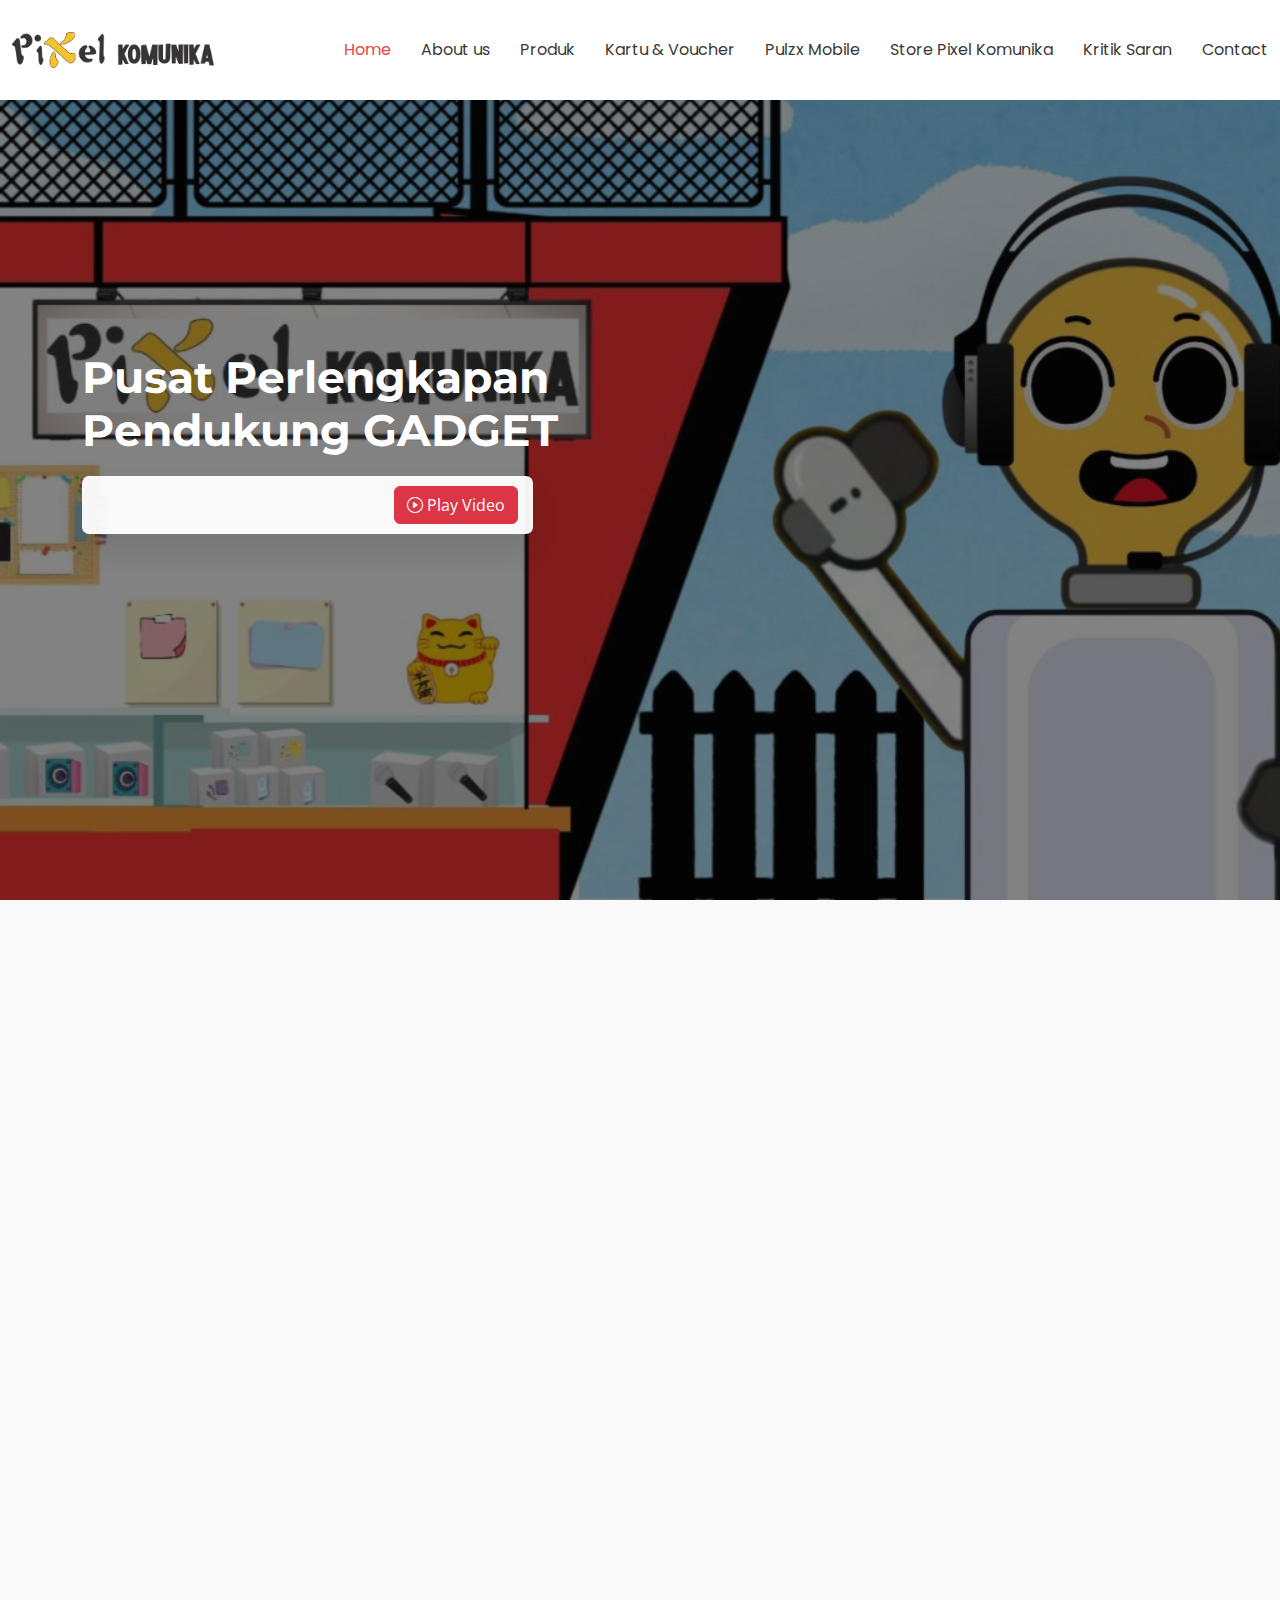
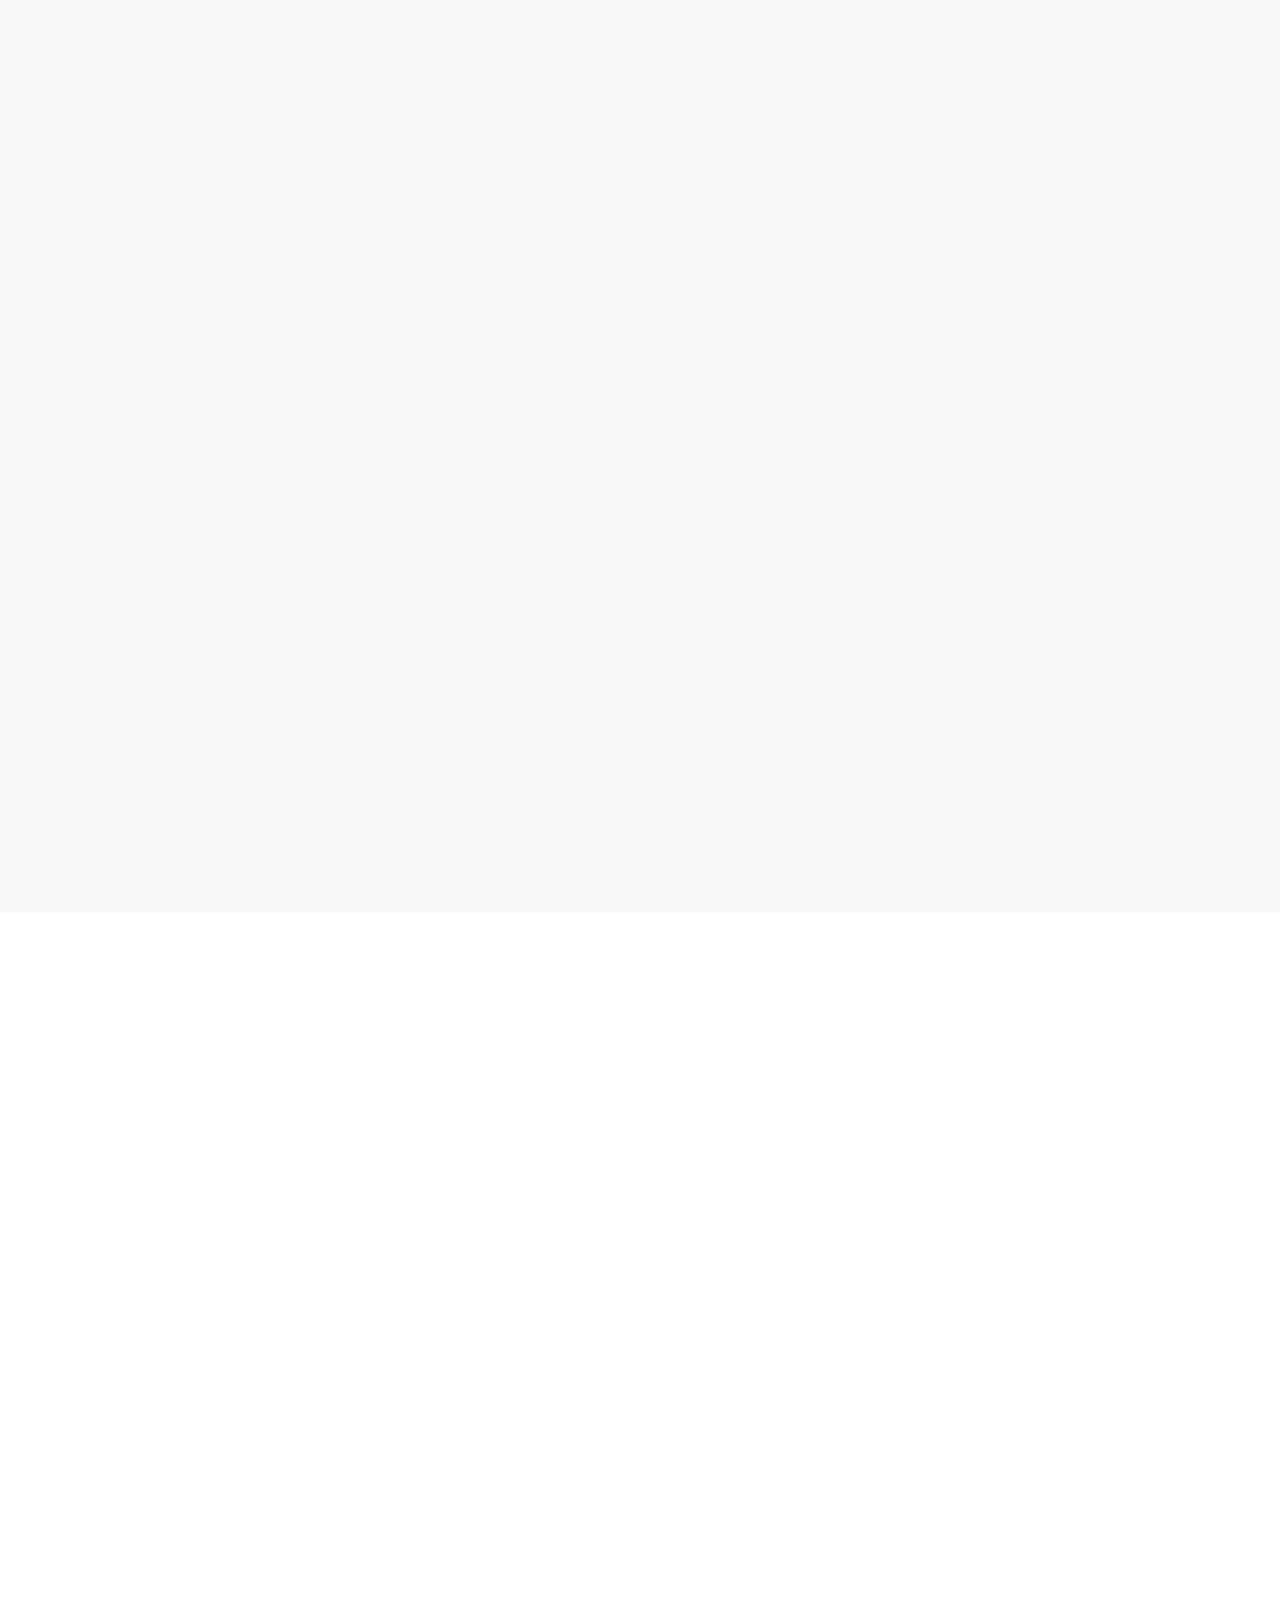
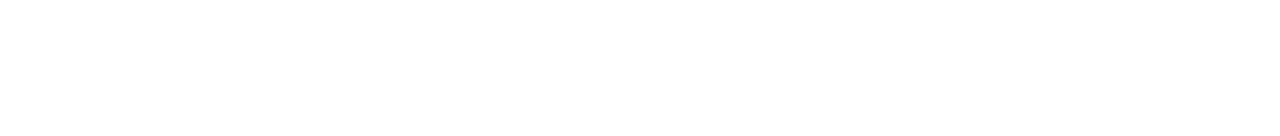
==== index.html @ 30aa3188 "revisi" ====
<!DOCTYPE html>
<html lang="en">

<head>
  <meta charset="utf-8">
  <meta content="width=device-width, initial-scale=1.0" name="viewport">
  <title>Pixel-komunika</title>
  <meta name="description" content="">
  <meta name="keywords" content="">

  <!-- Favicons -->
  <link rel="icon" href="assets/img/gambar_dara/pikom_senyum-removebg-preview.png" sizes="192x192">
  <link href="assets/img/apple-touch-icon.png" rel="apple-touch-icon">

  <!-- Fonts -->
  <link href="https://fonts.googleapis.com" rel="preconnect">
  <link href="https://fonts.gstatic.com" rel="preconnect" crossorigin>
  <link href="https://fonts.googleapis.com/css2?family=Open+Sans:ital,wght@0,300;0,400;0,500;0,600;0,700;0,800;1,300;1,400;1,500;1,600;1,700;1,800&family=Montserrat:ital,wght@0,100;0,200;0,300;0,400;0,500;0,600;0,700;0,800;0,900;1,100;1,200;1,300;1,400;1,500;1,600;1,700;1,800;1,900&family=Poppins:ital,wght@0,100;0,200;0,300;0,400;0,500;0,600;0,700;0,800;0,900;1,100;1,200;1,300;1,400;1,500;1,600;1,700;1,800;1,900&display=swap" rel="stylesheet">

  <!-- Vendor CSS Files -->
  <link href="assets/vendor/bootstrap/css/bootstrap.min.css" rel="stylesheet">
  <link href="assets/vendor/bootstrap-icons/bootstrap-icons.css" rel="stylesheet">
  <link href="assets/vendor/aos/aos.css" rel="stylesheet">
  <link href="assets/vendor/glightbox/css/glightbox.min.css" rel="stylesheet">
  <link href="assets/vendor/swiper/swiper-bundle.min.css" rel="stylesheet">

  <!-- Main CSS File -->
  <link href="assets/css/main.css" rel="stylesheet">

  <!-- =======================================================
  * Template Name: Append
  * Template URL: https://bootstrapmade.com/append-bootstrap-website-template/
  * Updated: Aug 07 2024 with Bootstrap v5.3.3
  * Author: BootstrapMade.com
  * License: https://bootstrapmade.com/license/
  ======================================================== -->
</head>
<style>
  @media (max-width: 768px) {
  .section-title h2 {
    font-size: 20px; /* Ubah ukuran sesuai kebutuhan */
  }
}
    .background-image {
        /* background-image: url('assets/img/gambar_dara/gambar-4.jpg');  */
        /* Ganti dengan path gambar Anda */
        background-image: url('assets/img/gambar_dara/gamabr-1.jpg'); /* Ganti dengan path gambar Anda */
        background-size: cover; /* Atur ukuran gambar agar memenuhi area */
        background-position: center; /* Posisikan gambar di tengah */
        color: white; /* Ubah warna teks jika perlu untuk kontras */
    }
    .background-image-pt {
        background-image: url('assets/img/gambar_dara/legalitas.jpg'); /* Ganti dengan path gambar Anda */
        background-size: cover; /* Atur ukuran gambar agar memenuhi area */
        background-position: center; /* Posisikan gambar di tengah */
        color: white; /* Ubah warna teks jika perlu untuk kontras */
    }
    .background-image-kartu-perdana {
        background-image: url('assets/img/gambar_dara/gambar-3.jpg'); /* Ganti dengan path gambar Anda */
        background-size: cover; /* Atur ukuran gambar agar memenuhi area */
        background-position: center; /* Posisikan gambar di tengah */
        color: white; /* Ubah warna teks jika perlu untuk kontras */
    }
    .background-image-produk {
        background-image: url('assets/img/gambar_dara/gambar-4.jpg'); /* Ganti dengan path gambar Anda */
        background-size: cover; /* Atur ukuran gambar agar memenuhi area */
        background-position: center; /* Posisikan gambar di tengah */
        color: white; /* Ubah warna teks jika perlu untuk kontras */
    }
    /* Pastikan elemen .icon-box memiliki posisi relatif untuk memungkinkan posisi absolut pada elemen anak */
   /* Dasar untuk .icon-box */
.icon-box {
  position: relative;
  overflow: hidden;
  cursor: pointer; /* Menunjukkan elemen bisa di-klik atau dihover */
}

/* Teks default */
.hover-text {
  opacity: 0; /* Teks disembunyikan pada awalnya */
  transition: opacity 0.3s ease; /* Efek transisi saat teks muncul */
  position: absolute;
  bottom: 10px; /* Menempatkan teks di bagian bawah icon-box */
  left: 10px;
  color: white;
  font-size: 18px;
  background-color: rgba(255, 255, 255, 0.992); /* Latar belakang transparan agar teks lebih jelas */
  padding: 5px 10px;
  border-radius: 5px;
}

/* Desktop: Hover efek */
.icon-box:hover .hover-text {
  opacity: 1; /* Teks muncul saat hover */
}

/* Mobile: Gunakan :active untuk efek sentuhan (tap) */
@media (max-width: 768px) {
  /* Menghilangkan efek hover di mobile */
  .icon-box:hover .hover-text {
    opacity: 0; /* Tidak ada efek hover di mobile */
  }
  
  /* Menampilkan teks saat elemen ditekan (tap) */
  .icon-box:active .hover-text {
    opacity: 1; /* Teks muncul saat elemen ditekan */
  }
}


</style>
<body  class="blog-page">

  <header id="header" class="header d-flex align-items-center fixed-top">
    <div class="container-fluid position-relative d-flex align-items-center justify-content-between">

      <a href="index.html" class="logo d-flex align-items-center me-auto me-xl-0">
        <!-- Uncomment the line below if you also wish to use an image logo -->
        <img src="assets/img/gambar_dara/logo_pikom.png" alt="Pixel Komunika Logo" class="logo-img">

        <!-- You can adjust the max-height to control the size of the logo -->
      </a>
      

      <nav id="navmenu" class="navmenu">
        <ul>
          <li><a href="index.html#hero" class="active">Home</a></li>
          <li><a href="about_us.html">About us</a></li>
          <li><a href="products.html">Produk</a></li>
          <li><a href="kartu_voucher.html">Kartu & Voucher</a></li>

          <li><a href="blog.html">Pulzx Mobile</a></li>

          <li><a href="store.html">Store Pixel Komunika</a></li>
          <li><a href="https://api.whatsapp.com/send/?phone=6287887865151&text&type=phone_number&app_absent=0">Kritik Saran</a></li>


          <!-- <li><a href="index.html#portfolio">Portfolio</a></li> -->
          <!-- <li><a href="index.html#pricing">Pricing</a></li> -->
          <!-- <li class="dropdown"><a href="#"><span>Dropdown</span> <i class="bi bi-chevron-down toggle-dropdown"></i></a>
            <ul>
              <li><a href="#">Dropdown 1</a></li>
              <li class="dropdown"><a href="#"><span>Deep Dropdown</span> <i class="bi bi-chevron-down toggle-dropdown"></i></a>
                <ul>
                  <li><a href="#">Deep Dropdown 1</a></li>
                  <li><a href="#">Deep Dropdown 2</a></li>
                  <li><a href="#">Deep Dropdown 3</a></li>
                  <li><a href="#">Deep Dropdown 4</a></li>
                  <li><a href="#">Deep Dropdown 5</a></li>
                </ul>
              </li>
              <li><a href="#">Dropdown 2</a></li>
              <li><a href="#">Dropdown 3</a></li>
              <li><a href="#">Dropdown 4</a></li>
            </ul>
          </li> -->
          <li><a href="index.html#contact">Contact</a></li>
        </ul>
        <i class="mobile-nav-toggle d-xl-none bi bi-list"></i>
      </nav>

    </div>
  </header>

  <main class="main">

    <!-- Hero Section -->
    <section id="hero" class="hero section dark-background">

      <img src="assets/img/gambar_dara/background_hal_1.jpg" alt="" data-aos="fade-in">

      <div class="container">
        <div class="row">
          <div class="col-lg-10">
            <h2 data-aos="fade-up" data-aos-delay="100">Pusat Perlengkapan <br> Pendukung GADGET</h2>
            <!-- <p data-aos="fade-up" data-aos-delay="200">Pusat Perlengkapan Pendukung GADGET.</p> -->
          </div>
          <div class="col-lg-5" data-aos="fade-up" data-aos-delay="300">
            <form action="forms/newsletter.php" method="post" class="php-email-form">
              <div class="sign-up-form"><input type="email" name="email">
                <button type="button" class="btn btn-danger" data-bs-toggle="modal" data-bs-target="#exampleModal">
                  <i class="bi bi-play-circle"></i> Play Video
                </button>

              </div>
              <div class="loading">Loading</div>
              <div class="error-message"></div>
              <div class="sent-message">Your subscription request has been sent. Thank you!</div>
            </form>
          </div>
        </div>
      </div>
    </section><!-- /Hero Section -->
    <div class="modal fade" id="exampleModal" tabindex="-1" aria-labelledby="exampleModalLabel" aria-hidden="true">
      <div class="modal-dialog modal-xl">
          <div class="modal-content">
              <div class="modal-header">
                  <h1 class="modal-title fs-5" id="exampleModalLabel">Modal title</h1>
                  <button type="button" class="btn-close" data-bs-dismiss="modal" aria-label="Close"></button>
              </div>
              <div class="modal-body">
                <iframe style="width: 100%; height: 100%; border: none;" src="https://www.youtube.com/embed/NBIg-kr7qNQ?si=cb1tN7X_65DwljrM" title="YouTube video player" frameborder="0" allow="accelerometer; autoplay; clipboard-write; encrypted-media; gyroscope; picture-in-picture; web-share" referrerpolicy="strict-origin-when-cross-origin" allowfullscreen></iframe>  
              </div>
              <div class="modal-footer">
                  <button type="button" class="btn btn-secondary" data-bs-dismiss="modal">Close</button>
                  <!-- <button type="button" class="btn btn-primary">Save changes</button> -->
              </div>
          </div>
      </div>
  </div>
  
  <style>
      .modal-body {
          padding: 0; /* Remove padding for a full-width iframe */
          height: 500px; /* Set a specific height for the modal body */
      }
      .modal-content {
          height: 100%; /* Ensure the modal content fills the height */
      }
  </style>
  
    
    <!-- Clients Section -->
    <!-- <section id="clients" class="clients section">

      <div class="container" data-aos="fade-up">

        <div class="row gy-4">

          <div class="col-xl-2 col-md-3 col-6 client-logo">
            <img src="assets/img/clients/client-1.png" class="img-fluid" alt="">
          </div>

          <div class="col-xl-2 col-md-3 col-6 client-logo">
            <img src="assets/img/clients/client-2.png" class="img-fluid" alt="">
          </div>

          <div class="col-xl-2 col-md-3 col-6 client-logo">
            <img src="assets/img/clients/client-3.png" class="img-fluid" alt="">
          </div>
          <div class="col-xl-2 col-md-3 col-6 client-logo">
            <img src="assets/img/clients/client-4.png" class="img-fluid" alt="">
          </div>

          <div class="col-xl-2 col-md-3 col-6 client-logo">
            <img src="assets/img/clients/client-5.png" class="img-fluid" alt="">
          </div>

          <div class="col-xl-2 col-md-3 col-6 client-logo">
            <img src="assets/img/clients/client-6.png" class="img-fluid" alt="">
          </div>
          

        </div>

      </div>

    </section> -->
    <!-- /Clients Section -->

    <!-- About Section -->
     <section id="about" class="about section light-background">
      <div class="container section-title" data-aos="fade-up">
        <h2>Sekilas Perusahaan</h2>
      </div>
    
      <div class="container" data-aos="fade-up" data-aos-delay="100">
        <div class="row align-items-xl-center gy-5">

          <div class="col-xl-12 content">
            <h3></h3>
            <h2>Hallo Sobat</h2>
            <p style="text-align: justify;">
              PIXEL KOMUNIKA adalah perusahaan yang berdiri sejak 2004 di Bandung, Jawa Barat. Kami menawarkan pulsa isi ulang, voucher fisik, kartu perdana, voucher game, serta layanan multi payment dan penjualan HP beserta aksesori. Dengan harga bersaing dan fokus pada kepuasan pelanggan, kami melayani penjualan eceran dan partai besar. Semoga website ini membantu Anda menemukan supplier produk yang Anda butuhkan.
            </p>
            <p style="text-align: justify;">
              Lebih serunya lagi kami juga menyediakan PRODUK DIGITAL dengan nama aplikasi PULZX, yang menyediakan berbagai macam pulsa, kuota, saldo e-wallet, game, dan juga pembayaran PPOB seperti Listrik, Air, BPJS, Tagihan Kredit dll

            </p>
          </div>
          <section id="recent-posts" class="recent-posts section">
            <div class="container">
      
              <div class="row gy-4">
      
                <div class="col-xl-4 col-md-6" data-aos="fade-up" data-aos-delay="100">
                  <article>
      
                    <div class="post-img">
                      <img src="assets/img/gambar_dara/perizinan.jpg" alt="" class="img-fluid">
                    </div>
      
                    <!-- <p class="post-category">PIXEL KOMUNIKA</p> -->
                    <!-- <p class="post-category">Menu</p> -->
                    <h2 class="title">
                      <a href="about_us.html">About us</a>
                    </h2>
      
                    <div class="d-flex align-items-center">
                      <img src="assets/img/gambar_dara/pikom_senyum-removebg-preview.png" alt="" class="img-fluid post-author-img flex-shrink-0">
                      <div class="post-meta">
                        <p class="post-author">PIXEL KOMUNIKA</p>
                        <p class="post-date">
                          Solusi Belanja Anda
                        </p>
                      </div>
                    </div>
      
                  </article>
                </div>
                <div class="col-xl-4 col-md-6" data-aos="fade-up" data-aos-delay="200">
                  <article>
      
                    <div class="post-img">
                      <img src="assets/img/gambar_dara/gambar-4.jpg" alt="" class="img-fluid">
                    </div>
      
                    <!-- <p class="post-category">Politics</p> -->
                    <!-- <p class="post-category">Menu</p> -->
                    <h2 class="title">
                      <a href="products.html">Produk</a>
                    </h2>
      
                    <div class="d-flex align-items-center">
                      <img src="assets/img/gambar_dara/pikom_senyum-removebg-preview.png" alt="" class="img-fluid post-author-img flex-shrink-0">
                      <div class="post-meta">
                        <p class="post-author">PIXEL KOMUNIKA</p>
                        <p class="post-date">
                          Solusi Belanja Anda
                        </p>
                      </div>
                    </div>
      
                  </article>
                </div>
                <div class="col-xl-4 col-md-6" data-aos="fade-up" data-aos-delay="300">
                  <article>
      
                    <div class="post-img">
                      <img src="assets/img/gambar_dara/gambar-3.jpg" alt="" class="img-fluid">
                    </div>
      
                    <!-- <p class="post-category">Politics</p> -->
                    <!-- <p class="post-category">Menu</p> -->
                    <h2 class="title">
                      <a href="kartu_voucher.html">Kartu & Voucher</a>
                    </h2>
      
                    <div class="d-flex align-items-center">
                      <img src="assets/img/gambar_dara/pikom_senyum-removebg-preview.png" alt="" class="img-fluid post-author-img flex-shrink-0">
                      <div class="post-meta">
                        <p class="post-author">PIXEL KOMUNIKA</p>
                        <p class="post-date">
                          Solusi Belanja Anda
                        </p>
                      </div>
                    </div>
      
                  </article>
                </div>
              
                <!-- End post list item -->
      
                <div class="col-xl-4 col-md-6" data-aos="fade-up" data-aos-delay="500">
                  <article>
      
                    <div class="post-img">
                      <img src="assets/img/gambar_dara/pulzx_hal_1.jpg" alt="" class="img-fluid">
                    </div>
      
                    <!-- <p class="post-category">Sports</p> -->
                    <!-- <p class="post-category">Menu</p> -->
                    <h2 class="title">
                      <a href="blog.html">Pulzx Mobile</a>
                    </h2>
      
                    <div class="d-flex align-items-center">
                      <img src="assets/img/gambar_dara/pikom_senyum-removebg-preview.png" alt="" class="img-fluid post-author-img flex-shrink-0">
                      <div class="post-meta">
                        <p class="post-author">PIXEL KOMUNIKA</p>
                        <p class="post-date">
                          <time datetime="2024-01-01">Jun 5, 2024</time>
                        </p>
                      </div>
                    </div>
      
                  </article>
                </div><!-- End post list item -->
                <div class="col-xl-4 col-md-6" data-aos="fade-up" data-aos-delay="400">
                  <article>
      
                    <div class="post-img-toko">
                      <img src="assets/img/gambar_dara/halaman_1_toko.jpg" alt="" class="img-fluid">
                    </div>
      
                    <!-- <p class="post-category">Politics</p> -->
                    <!-- <p class="post-category">Menu</p> -->
                    <h2 class="title">
                      <a href="store.html">Store Pixel Komunika</a>
                    </h2>
      
                    <div class="d-flex align-items-center">
                      <img src="assets/img/gambar_dara/pikom_senyum-removebg-preview.png" alt="" class="img-fluid post-author-img flex-shrink-0">
                      <div class="post-meta">
                        <p class="post-author">PIXEL KOMUNIKA</p>
                        <p class="post-date">
                          Solusi Belanja Anda
                        </p>
                      </div>
                    </div>
      
                  </article>
                </div>
                <div class="col-xl-4 col-md-6" data-aos="fade-up" data-aos-delay="600">
                  <article>
      
                    <div class="post-img">
                      <img src="assets/img/gambar_dara/kritik_saran_hal_1.jpg" alt="" class="img-fluid">
                    </div>
      
                    <!-- <p class="post-category">Entertainment</p> -->
                    <!-- <p class="post-category">Menu</p> -->
                    <h2 class="title">
                      <a href="https://api.whatsapp.com/send/?phone=6287887865151&text&type=phone_number&app_absent=0">Kritik & Saran</a>
                    </h2>
      
                    <div class="d-flex align-items-center">
                      <img src="assets/img/gambar_dara/pikom_senyum-removebg-preview.png" alt="" class="img-fluid post-author-img flex-shrink-0">
                      <div class="post-meta">
                        <p class="post-author">PIXEL KOMUNIKA</p>
                        <p class="post-date">
                          <time datetime="2024-01-01">Jun 22, 2024</time>
                        </p>
                      </div>
                    </div>
      
                  </article>
                </div><!-- End post list item -->
      
              </div><!-- End recent posts list -->
      
            </div>
      
          </section>
        </div>
      </div>

    </section> 

    <section id="contact" class="contact section">

      <!-- Section Title -->
      <div class="container section-title" data-aos="fade-up">
        <h2>Contact</h2>
      </div>

      <div class="container" data-aos="fade-up" data-aos-delay="100">

        <div class="row gy-4">

          <div class="col-lg-12">

            <div class="row gy-4">
              <div class="col-md-6">
                <div class="info-item" data-aos="fade" data-aos-delay="200">
                  <i class="bi bi-geo-alt"></i>
                  <h3>Alamat Store Bandung</h3>
                  <p>Jl. Sawah Kurung IV No.18b</p>
                  <p>Ciateul, Kec. Regol, Kota Bandung, Jawa Barat 40252</p>
                  <a href="https://maps.app.goo.gl/jkpHhXmQjzvuCSQs8" class="btn btn-danger mt-4" target="_blank">
                    <i class="bi bi-sign-turn-right" style="font-size: 1.30rem;color: aliceblue;"></i>  Petunjuk Arah
                  </a>
                </div>
               
              </div>
              <div class="col-md-6">
                <div class="info-item" data-aos="fade" data-aos-delay="200">
                  <i class="bi bi-geo-alt"></i>
                  <h3>Alamat Store Banjaran</h3>
                  <p>Jln Raya Banjaran no. 20,</p>
                  <p>Bojongpulus, Kec. Banjaran, Bandung</p>
                  <a href="https://maps.app.goo.gl/KjGUSEehTSSa7uVE8" class="btn btn-danger mt-4" target="_blank">
                    <i class="bi bi-sign-turn-right" style="font-size: 1.30rem;color: aliceblue;"></i>  Petunjuk Arah
                  </a>
                </div>
               
              </div><!-- End Info Item -->

              <div class="col-md-6">
                <div class="info-item" data-aos="fade" data-aos-delay="300">
                  <i class="bi bi-person-badge"></i>
                  <h3>Sosial Media</h3>
                  <p>Sosial media Pixel Komunika</p>
                
                  <!-- Row container for social media buttons -->
                  <div class="row mt-4">
                    <div class="col-md-6 mb-3">
                      <a href="https://www.instagram.com/pixelkomunika/" class="btn btn-danger w-100" target="_blank">
                        <i class="bi bi-instagram" style="font-size: 1.30rem;color: aliceblue;"></i> Lihat Instagram
                      </a>
                    </div>
                    <div class="col-md-6 mb-3">
                      <a href="https://www.youtube.com/pixelkomunika/" class="btn btn-danger w-100" target="_blank">
                        <i class="bi bi-youtube" style="font-size: 1.30rem;color: aliceblue;"></i> Lihat YouTube
                      </a>
                    </div>
                    <div class="col-md-6 mb-3">
                      <a href="https://www.tiktok.com/pixelkomunika/" class="btn btn-danger w-100" target="_blank">
                        <i class="bi bi-tiktok" style="font-size: 1.30rem;color: aliceblue;"></i> Lihat Tiktok
                      </a>
                    </div>
                    <div class="col-md-6 mb-3">
                      <a href="https://www.facebook.com/pixelkomunika/" class="btn btn-danger w-100" target="_blank">
                        <i class="bi bi-facebook" style="font-size: 1.30rem;color: aliceblue;"></i> Lihat Facebook
                      </a>
                    </div>
                  </div>
                </div>
                
              </div><!-- End Info Item -->

              <div class="col-md-6">
                <div class="info-item" data-aos="fade" data-aos-delay="400">
                  <!-- <i class="bi bi-envelope"></i> -->
                  <i class="bi bi-telephone-forward-fill"></i>
                  
                  <h3>Kontak Store</h3>
                  <div class="row mt-4">
                    <div class="col-md-6 mb-3">
                      <p class="mb-3">Kontak Store Cabang Bandung</p>

                      <a href="https://api.whatsapp.com/send/?phone=6282118557887&text&type=phone_number&app_absent=0" class="btn btn-danger w-100" target="_blank">
                        <i class="bi bi-whatsapp" style="font-size: 1.30rem;color: aliceblue;"></i> Kontak Whatsapp
                      </a>
                    </div>
                    <div class="col-md-6 mb-3">
                      <p class="mb-3">Kontak Store Cabang Banjaran</p>

                      <a href="https://api.whatsapp.com/send/?phone=6287887865151&text&type=phone_number&app_absent=0" class="btn btn-danger w-100" target="_blank">
                        <i class="bi bi-whatsapp" style="font-size: 1.30rem;color: aliceblue;"></i> Kontak Whatsapp
                      </a>
                    </div>
                  </div>
                </div>
              </div><!-- End Info Item -->
              

            </div>

          </div>
        </div>

      </div>

    </section><!-- /Contact Section -->

  </main>

  
  <!-- Scroll Top -->
  <a href="#" id="scroll-top" class="scroll-top d-flex align-items-center justify-content-center"><i class="bi bi-arrow-up-short"></i></a>

  <!-- Preloader -->
  <div id="preloader"></div>

  <!-- Vendor JS Files -->
  <script src="assets/vendor/bootstrap/js/bootstrap.bundle.min.js"></script>
  <script src="assets/vendor/php-email-form/validate.js"></script>
  <script src="assets/vendor/aos/aos.js"></script>
  <script src="assets/vendor/glightbox/js/glightbox.min.js"></script>
  <script src="assets/vendor/purecounter/purecounter_vanilla.js"></script>
  <script src="assets/vendor/imagesloaded/imagesloaded.pkgd.min.js"></script>
  <script src="assets/vendor/isotope-layout/isotope.pkgd.min.js"></script>
  <script src="assets/vendor/swiper/swiper-bundle.min.js"></script>

  <!-- Main JS File -->
  <script src="assets/js/main.js"></script>
  <script>
    function toggleText(element) {
      var text = element.querySelector('.hover-text');
      text.style.opacity = (text.style.opacity == 1) ? 0 : 1; // Toggle visibility of text
    }
  </script>
</body>

</html>
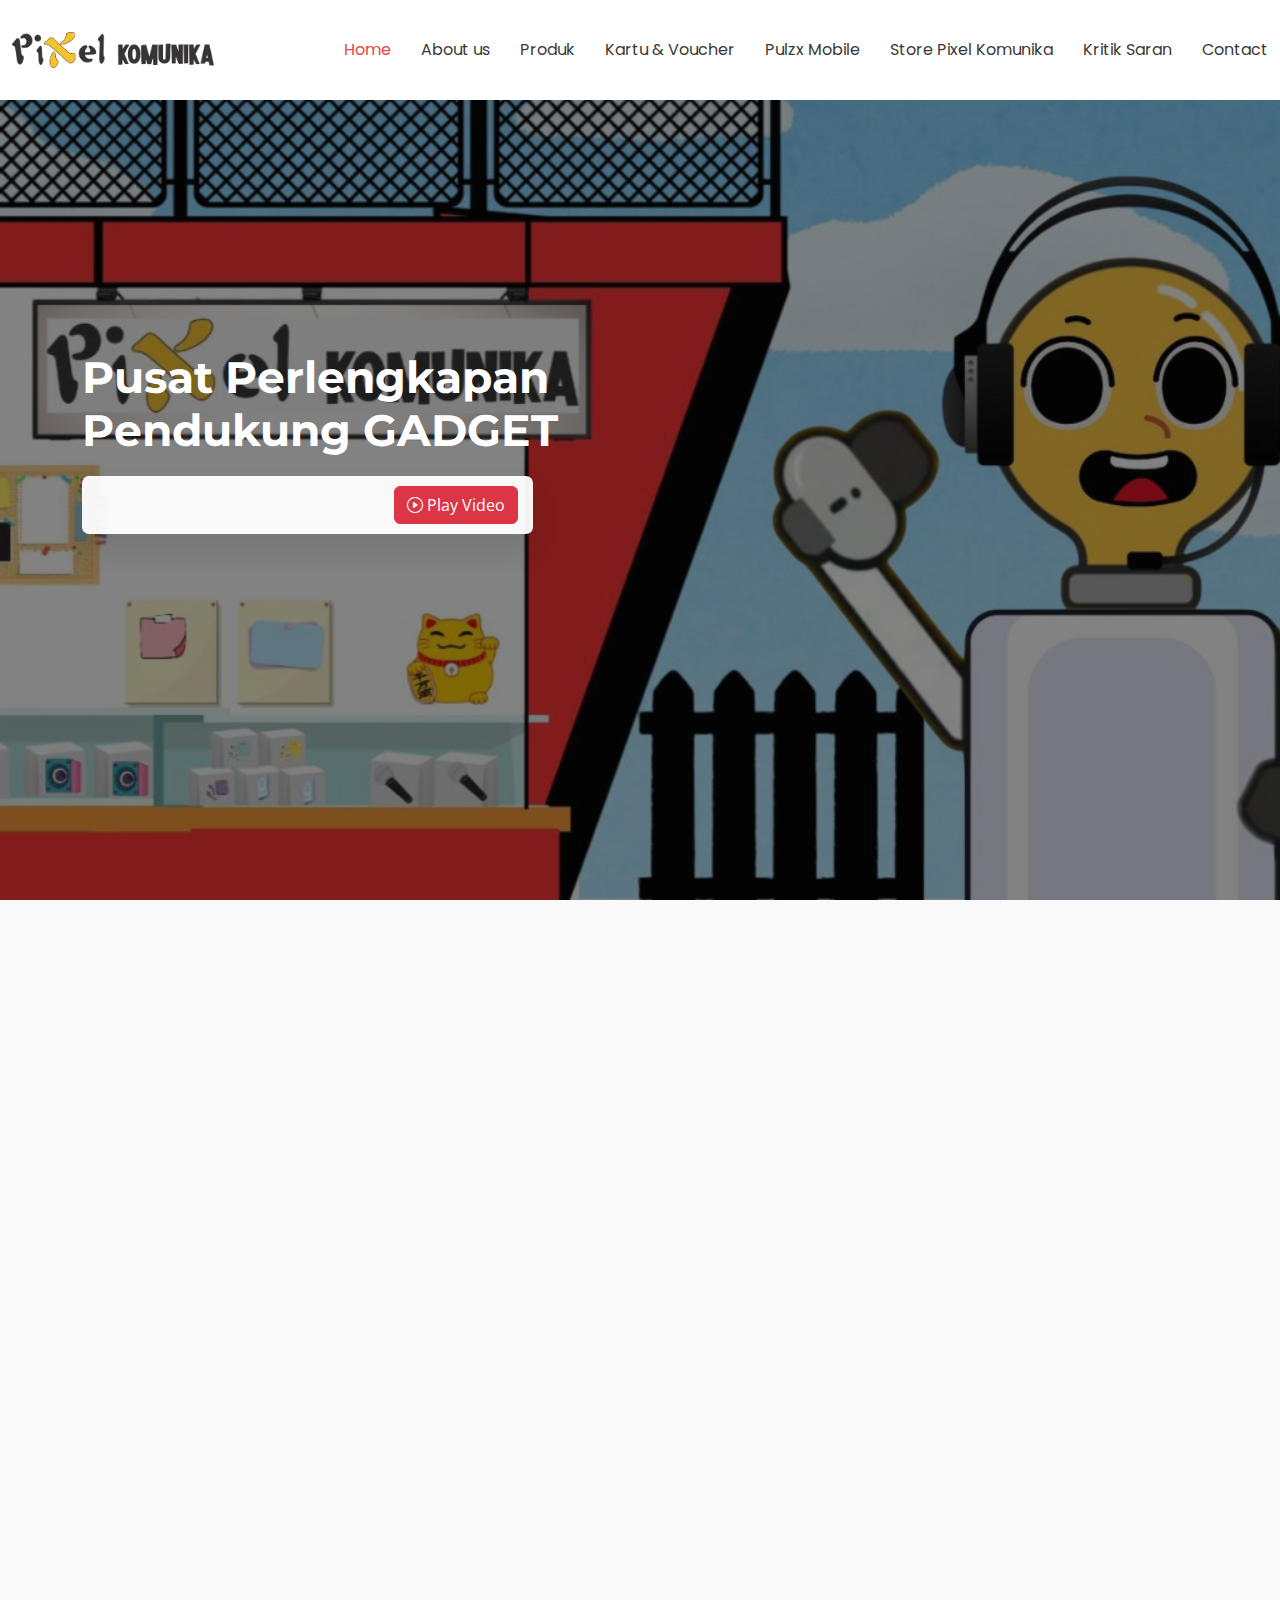
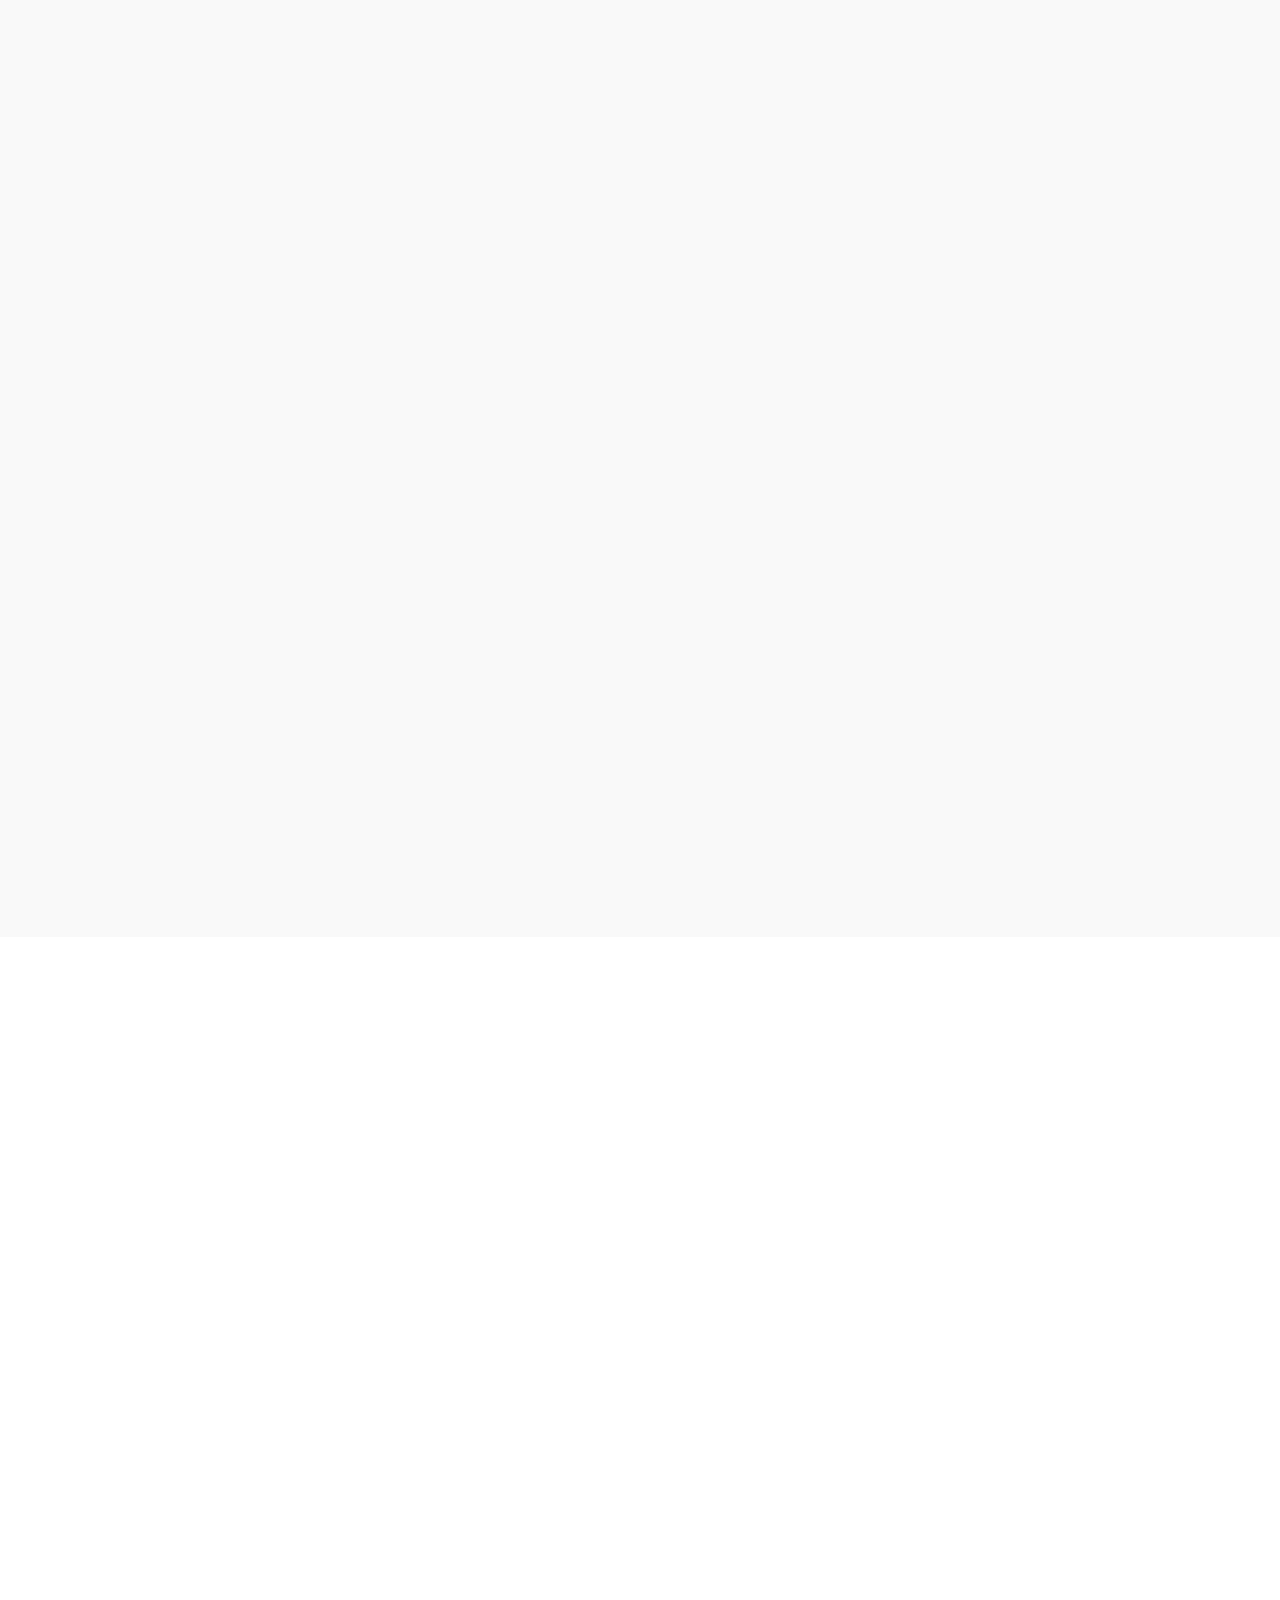
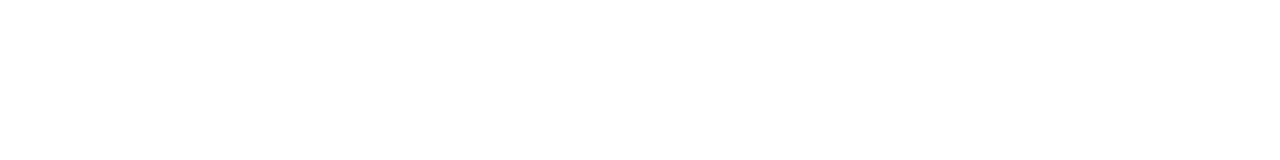
==== commit 37838f74: "revisi" ====
--- a/index.html
+++ b/index.html
@@ -199,7 +199,7 @@
                   <button type="button" class="btn-close" data-bs-dismiss="modal" aria-label="Close"></button>
               </div>
               <div class="modal-body">
-                <iframe style="width: 100%; height: 100%; border: none;" src="https://www.youtube.com/embed/NBIg-kr7qNQ?si=cb1tN7X_65DwljrM" title="YouTube video player" frameborder="0" allow="accelerometer; autoplay; clipboard-write; encrypted-media; gyroscope; picture-in-picture; web-share" referrerpolicy="strict-origin-when-cross-origin" allowfullscreen></iframe>  
+                <iframe style="width: 100%; height: 100%; border: none;" src="https://www.youtube.com/embed/hw5eJZovY3A?si=wUtpcknQKkqZATh-" title="YouTube video player" frameborder="0" allow="accelerometer; autoplay; clipboard-write; encrypted-media; gyroscope; picture-in-picture; web-share" referrerpolicy="strict-origin-when-cross-origin" allowfullscreen></iframe>
               </div>
               <div class="modal-footer">
                   <button type="button" class="btn btn-secondary" data-bs-dismiss="modal">Close</button>
@@ -271,7 +271,9 @@
             <h3></h3>
             <h2>Hallo Sobat</h2>
             <p style="text-align: justify;">
-              PIXEL KOMUNIKA adalah perusahaan yang berdiri sejak 2004 di Bandung, Jawa Barat. Kami menawarkan pulsa isi ulang, voucher fisik, kartu perdana, voucher game, serta layanan multi payment dan penjualan HP beserta aksesori. Dengan harga bersaing dan fokus pada kepuasan pelanggan, kami melayani penjualan eceran dan partai besar. Semoga website ini membantu Anda menemukan supplier produk yang Anda butuhkan.
+              Welcome to Pixel Komunika <br>
+              Kami adalah toko perdagangan yang mengkhususkan penjualan produk-produk pendukung GADGET (Handphone, Komputer, CCTV) dan juga SPESIALISASI produk Kartu Perdana & Voucer isi ulang.  Selain itu tersedia juga barang-barang Elektronik, barang-barang Rumah Tangga, Pertukangan dll. Wah makin lengkap aja ya……
+              
             </p>
             <p style="text-align: justify;">
               Lebih serunya lagi kami juga menyediakan PRODUK DIGITAL dengan nama aplikasi PULZX, yang menyediakan berbagai macam pulsa, kuota, saldo e-wallet, game, dan juga pembayaran PPOB seperti Listrik, Air, BPJS, Tagihan Kredit dll
@@ -379,7 +381,7 @@
                       <div class="post-meta">
                         <p class="post-author">PIXEL KOMUNIKA</p>
                         <p class="post-date">
-                          <time datetime="2024-01-01">Jun 5, 2024</time>
+                          <time datetime="2024-01-01">Solusi Belanja Anda</time>
                         </p>
                       </div>
                     </div>
@@ -476,7 +478,7 @@
               <div class="col-md-6">
                 <div class="info-item" data-aos="fade" data-aos-delay="200">
                   <i class="bi bi-geo-alt"></i>
-                  <h3>Alamat Store Banjaran</h3>
+                  <h3>Alamat Cabang Banjaran</h3>
                   <p>Jln Raya Banjaran no. 20,</p>
                   <p>Bojongpulus, Kec. Banjaran, Bandung</p>
                   <a href="https://maps.app.goo.gl/KjGUSEehTSSa7uVE8" class="btn btn-danger mt-4" target="_blank">
@@ -500,17 +502,17 @@
                       </a>
                     </div>
                     <div class="col-md-6 mb-3">
-                      <a href="https://www.youtube.com/pixelkomunika/" class="btn btn-danger w-100" target="_blank">
+                      <a href="https://www.youtube.com/watch?v=hw5eJZovY3A" class="btn btn-danger w-100" target="_blank">
                         <i class="bi bi-youtube" style="font-size: 1.30rem;color: aliceblue;"></i> Lihat YouTube
                       </a>
                     </div>
                     <div class="col-md-6 mb-3">
-                      <a href="https://www.tiktok.com/pixelkomunika/" class="btn btn-danger w-100" target="_blank">
+                      <a href="https://www.tiktok.com/@pixelkomunika/" class="btn btn-danger w-100" target="_blank">
                         <i class="bi bi-tiktok" style="font-size: 1.30rem;color: aliceblue;"></i> Lihat Tiktok
                       </a>
                     </div>
                     <div class="col-md-6 mb-3">
-                      <a href="https://www.facebook.com/pixelkomunika/" class="btn btn-danger w-100" target="_blank">
+                      <a href="https://www.facebook.com/pixelkomunikabdg/" class="btn btn-danger w-100" target="_blank">
                         <i class="bi bi-facebook" style="font-size: 1.30rem;color: aliceblue;"></i> Lihat Facebook
                       </a>
                     </div>
@@ -524,20 +526,20 @@
                   <!-- <i class="bi bi-envelope"></i> -->
                   <i class="bi bi-telephone-forward-fill"></i>
                   
-                  <h3>Kontak Store</h3>
+                  <h3>Contact Store</h3>
                   <div class="row mt-4">
                     <div class="col-md-6 mb-3">
-                      <p class="mb-3">Kontak Store Cabang Bandung</p>
+                      <p class="mb-3">Contact Store Cabang Bandung</p>
 
                       <a href="https://api.whatsapp.com/send/?phone=6282118557887&text&type=phone_number&app_absent=0" class="btn btn-danger w-100" target="_blank">
-                        <i class="bi bi-whatsapp" style="font-size: 1.30rem;color: aliceblue;"></i> Kontak Whatsapp
+                        <i class="bi bi-whatsapp" style="font-size: 1.30rem;color: aliceblue;"></i> Contact Whatsapp
                       </a>
                     </div>
                     <div class="col-md-6 mb-3">
-                      <p class="mb-3">Kontak Store Cabang Banjaran</p>
+                      <p class="mb-3">Contact Store Cabang Banjaran</p>
 
                       <a href="https://api.whatsapp.com/send/?phone=6287887865151&text&type=phone_number&app_absent=0" class="btn btn-danger w-100" target="_blank">
-                        <i class="bi bi-whatsapp" style="font-size: 1.30rem;color: aliceblue;"></i> Kontak Whatsapp
+                        <i class="bi bi-whatsapp" style="font-size: 1.30rem;color: aliceblue;"></i> Contact Whatsapp
                       </a>
                     </div>
                   </div>
